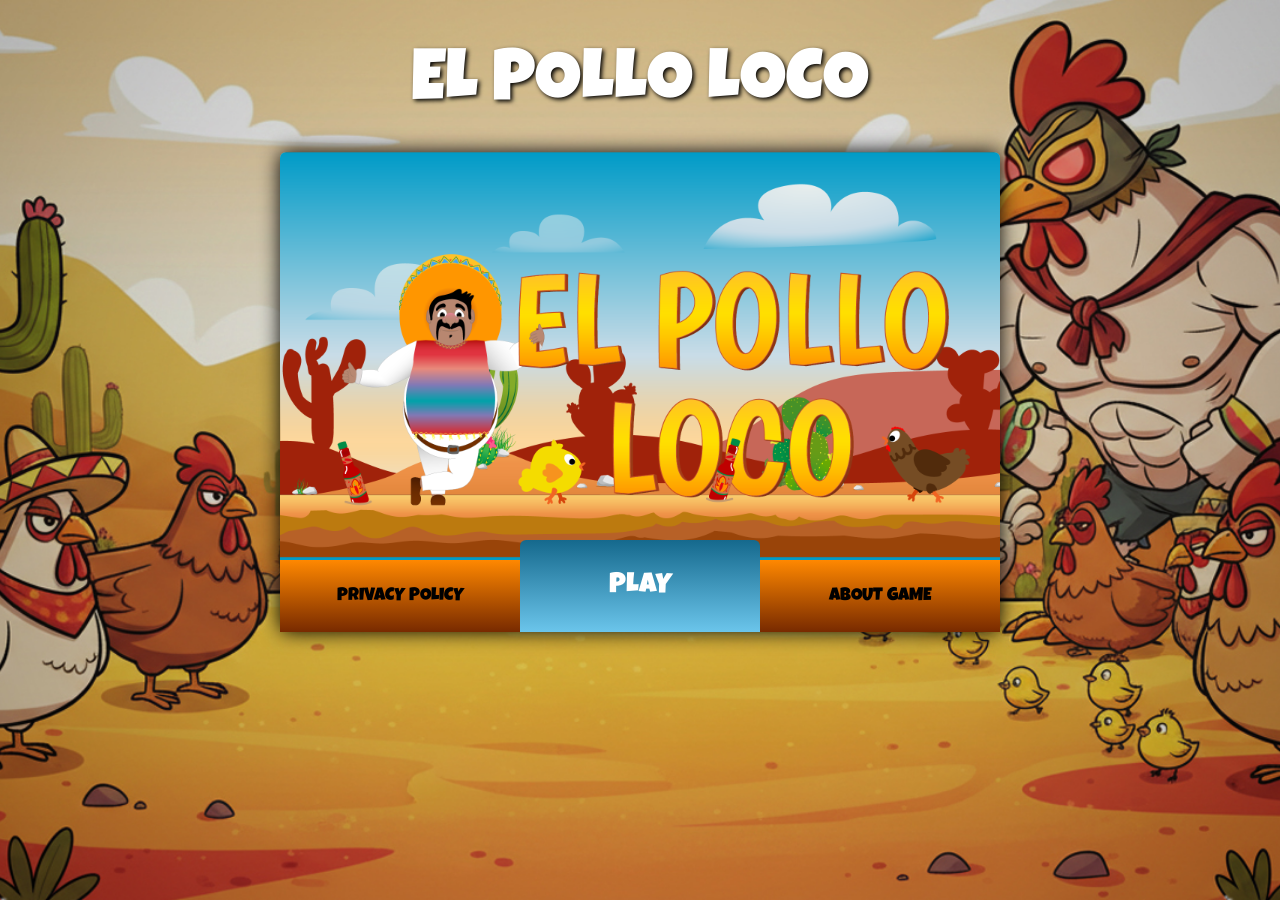
==== index.html @ ee58290f "Implement mobile layout and general responsiveness; button resizing still required" ====
<!DOCTYPE html>
<html lang="en">

<head>
  <meta charset="UTF-8" />
  <meta name="viewport" content="width=device-width, initial-scale=1.0" />
  <title>El Pollo Loco</title>
  <link rel="stylesheet" href="./styles/style.css">
  <script src="./models/drawable-object.class.js"></script>
  <script src="./models/bottle-status-bar.class.js"></script>
  <script src="./models/coins-status-bar.class.js"></script>
  <script src="./models/status-bar.class.js"></script>
  <script src="./models/endboss-status-bar.class.js"></script>
  <script src="./models/movable-object.class.js"></script>
  <script src="./models/coins-collection.class.js"></script>
  <script src="./models/bottle-collection.class.js"></script>
  <script src="./models/throwable-object.class.js"></script>
  <script src="./models/character.class.js"></script>
  <script src="./models/chicken.class.js"></script>
  <script src="./models/chicken-small.class.js"></script>
  <script src="./models/cloud.class.js"></script>
  <script src="./models/background-object.class.js"></script>
  <script src="./models/Keyboard.class.js"></script>
  <script src="./models/level.class.js"></script>
  <script src="./models/world.class.js"></script>
  <script src="./models/endboss.class.js"></script>

  <script src="./levels/level1.js"></script>
  <script src="./js/game.js"></script>
</head>

<body>

 <div id="rotationWarningBox" class="rotation-warning-box">
    Bitte das Gerät drehen
</div>

  <h1>El Pollo Loco</h1>

  <div id="menu">
    <div class="startContainer">
      <div class="start-img-bg">

        <button class="start-BTN secondery-bg"><a href="./privacy-policy.html" target="_blank"><span>privacy
              policy</span></a></button>
        <button class="start-BTN" onclick="startGame()"><span>PLAY</span></button>
        <button class="start-BTN secondery-bg"><a href="./about-game.html" target="_blank"><span>About
              Game</span></a></button>

      </div>
    </div>

  </div>

  <div id="endMenu" class="end-menu">
    <div class="end-container">
      <div class="end-img-bg">

        <button class="end-BTN" onclick="home()">Back to Home</button>
        <button class="end-BTN" onclick="startGame()">Play again</button>

      </div>
    </div>

  </div>

  <div id="lostMenu" class="lost-menu">
    <div class="lost-container">
      <div class="lost-img-bg">

        <button class="end-BTN" onclick="home()">Back to Home</button>
        <button class="end-BTN" onclick="startGame()">Play again</button>

      </div>
    </div>

  </div>

  <div id="canvas-container" class="canvas-container">

    <!-- <img src="./img/icons/reset.png" alt="restart_icon" class="restart-icon" id="restartIcon" onclick="startGame()"> -->

    <canvas class="canvas" id="canvas" width="720" height="480" style="display:none;"></canvas>

  </div>

  <!-- <div id="mobileIconsContainer" class="mobile-icons-container">
    <img class="mobile-icons m-left" src="./img/mobile_icons/left-chevron.png" alt="left">
    <img class="mobile-icons m-right" src="./img/mobile_icons/right-chevron.png" alt="right">
    <img class="mobile-icons m-jump" src="./img/mobile_icons/jump.png" alt="jump">
    <img class="mobile-icons m-bottle" src="./img/mobile_icons/bottle.png" alt="bottle">
  </div> -->


</body>
</html>
---- styles/style.css ----
@font-face {
    font-family: 'Luckiest Guy';
    src: url('../font/LuckiestGuy-Regular.ttf') format('woff2');
    font-weight: normal;
    font-style: normal;
}

*{
    font-family: 'Luckiest Guy', sans-serif;
    font-weight: 100;
}

body {
display: flex;
flex-direction: column;
align-items: center;

background-image: url(../img/BG/BG-IMAGE.jpg);
background-repeat: no-repeat;
background-size: cover;
background-position: center;
background-attachment: fixed;
min-height: 100vh;
font-family: 'Luckiest Guy', sans-serif;
}

html, body {
    margin: 0;
    padding: 0;
    overflow-x: hidden;
}

a{
    text-decoration: none;
    color: black;
    transition: all 0.25s ease-in-out;
}

a:hover{
    color: white;
}

h1 {
    color: white;
    text-shadow: 2px 2px 4px #000000;
    text-transform: uppercase;
    margin-bottom: 32px;
    font-size: 72px;
}


.startContainer {
    display: flex;
    justify-content: center;
    align-items: center;
    min-height: 90px;
}

.start-img-bg {
    display: flex;
    justify-content: space-between;
    align-items: flex-end;
    border-radius: 6px;
    box-shadow: 0px 0px 20px rgba(0, 0, 0, 1);
    width: 720px;
    height: 480px;
    background-image: url(../img/9_intro_outro_screens/start/startscreen_2.png);
    background-position: center;
    background-size: contain;
    background-position-y: 0.3px;

}


.start-BTN {
    flex: 1;
    padding-top: 32px;
    padding-bottom: 32px;
    padding-left: 28px;
    padding-right: 28px;
    border: none;
    outline: none;
    background: #29abe2;
    background: linear-gradient(180deg, rgb(21, 105, 141) 0%, rgba(107, 197, 235) 100%);
    color: rgb(255, 255, 255);
    text-transform: uppercase;
    font-weight: 100;
    font-size: 28px;
    transition: all 0.25s ease-in-out;
    display: inline-block;
    position: relative;
    overflow: hidden;
    transition: all 0.25s ease-in-out;
    border-radius: 6px 6px 0px 0px;
}

.start-BTN::after {
    content: "";
    position: absolute;
    bottom: 0;
    left: 0;
    width: 100%;
    height: 6px;
    background-color: #0087c6;
    transform: scaleX(0);
    transform-origin: bottom right;
    transition: transform 0.3s ease-in-out;
}

.start-BTN:hover::after {
    transform: scaleX(1);
    transform-origin: bottom left;
}

.start-BTN:hover {
    color: rgb(222, 222, 222);
    box-shadow: 0px 12px 24px rgba(0, 0, 0, 0.2);
    cursor: pointer;
}

.secondery-bg {
    background: #ff8800;
    background: linear-gradient(180deg, rgba(255, 136, 0, 1) 0%, rgba(120, 42, 0, 1) 100%);
    padding-top: 27px;
    padding-bottom: 27px;
    border-radius: 0px 0px 0px 0px;
    font-size: 18px;
}

.secondery-bg::after {
    background-color: #ff8800;
}


.end-menu {
    display: none;
}

.end-container {
    display: flex;
    justify-content: spa;
    align-items: center;
    min-height: 90px;
}

.end-img-bg{
    display: flex;
    justify-content: space-between;
    align-items: center;
    
    border-radius: 6px;
    box-shadow: 0px 0px 20px rgba(0, 0, 0, 1);
    width: 720px;
    height: 480px;
    background-color: #000000;
    background-image: url(../img/9_intro_outro_screens/game_over/you_won.jpg);
    background-position: center;
    background-size: cover;
    
}

.end-BTN{
    flex: 1;
    padding-top: 16px;
    padding-bottom: 16px;
    padding-left: 16px;
    padding-right: 16px;
    border: none;
    outline: none;
    margin-top: 128px;
    background: linear-gradient(180deg, rgb(36, 151, 200) 0%, rgba(107, 197, 235) 100%);
    color: rgb(255, 255, 255);
    text-transform: uppercase;
    font-weight: 100;
    font-size: 18px;
    transition: all 0.25s ease-in-out;
    display: inline-block;
    position: relative;
    overflow: hidden;
    transition: all 0.25s ease-in-out;
}

.end-BTN::after {
    content: "";
    position: absolute;
    bottom: 0;
    left: 0;
    width: 100%;
    height: 6px;
    background-color: #0087c6;
    transform: scaleX(0);
    transform-origin: bottom right;
    transition: transform 0.3s ease-in-out;
}

.end-BTN:hover::after {
    transform: scaleX(1);
    transform-origin: bottom left;
}

.end-BTN:hover {
    color: rgb(222, 222, 222);
    box-shadow: 0px 12px 24px rgba(0, 0, 0, 0.2);
    cursor: pointer;
}

.lost-menu {
    display: none;
}

.lost-container {
    display: flex;
    justify-content: spa;
    align-items: center;
    min-height: 90px;
}

.lost-img-bg{
    display: flex;
    justify-content: space-between;
    align-items: center;
    
    border-radius: 6px;
    box-shadow: 0px 0px 20px rgba(0, 0, 0, 1);
    width: 720px;
    height: 480px;
    background-color: #000000;
    background-image: url(../img/9_intro_outro_screens/game_over/you_lost.jpg);
    background-position: center;
    background-size: cover;
    
}


.restart-icon{
    display: none;
}

.canvas-container {
    position: relative;
    display: inline-block; 
}

.restart-icon{
    width: 50px;
    height: 50px;
    position: absolute;
    top: 420px;
    left: 33px;
    color: white;
    cursor: pointer;
    z-index: 10;
    transition: all 0.25s ease-in-out;
    font-size: 16px;
}

.restart-icon:hover {
    opacity: 0.7;
}

.restart-text{
    opacity: 0.7;
    background-color: #0087c6;
    padding: 3px;
    border-radius: 6px;
    font-weight: 700;
    position: absolute;
    color: rgb(0, 0, 0);
    font-size: 16px;
    z-index: 10;
    top: 443px;
    left: 63px;
}


/* .mobile-icons {
    position: absolute;
    width: 50px;
    height: 50px;
    top: 590px;
}


.m-left {
    left: 400px;
}

.m-right {
    left: 450px;
}

.m-jump {
    left: 950px;
}

.m-bottle {
    left: 1050px;
}

.mobile-icons:hover {
    opacity: 0.5;
} */

.rotation-warning-box{
    position: fixed;
    inset: 0;
    width: 100%;
    height: 100%;
    background: #000;
    color: white;
    font-size: clamp(18px, 5vw, 32px);
    display: none;
    align-items: center;
    justify-content: center;
    text-align: center;
    z-index: 9999;
    overflow: hidden;
}

canvas {
    background-color: black;
    box-shadow: 0px 0px 20px rgba(0, 0, 0, 1);
    border-radius: 6px;
    display: block;
}

@media (max-width: 720px) {
  h1 {
    display: none;
  }
}

@media (max-height: 720px) {
  h1 {
    display: none;
  }
}

@media only screen and (max-width: 720px) {
  canvas,
  .startContainer,
  .end-menu,
  .lost-menu {
    width: 100%;
  }
}

@media only screen and (max-height: 480px) {
  canvas {
    height: 100vh;
  }
}
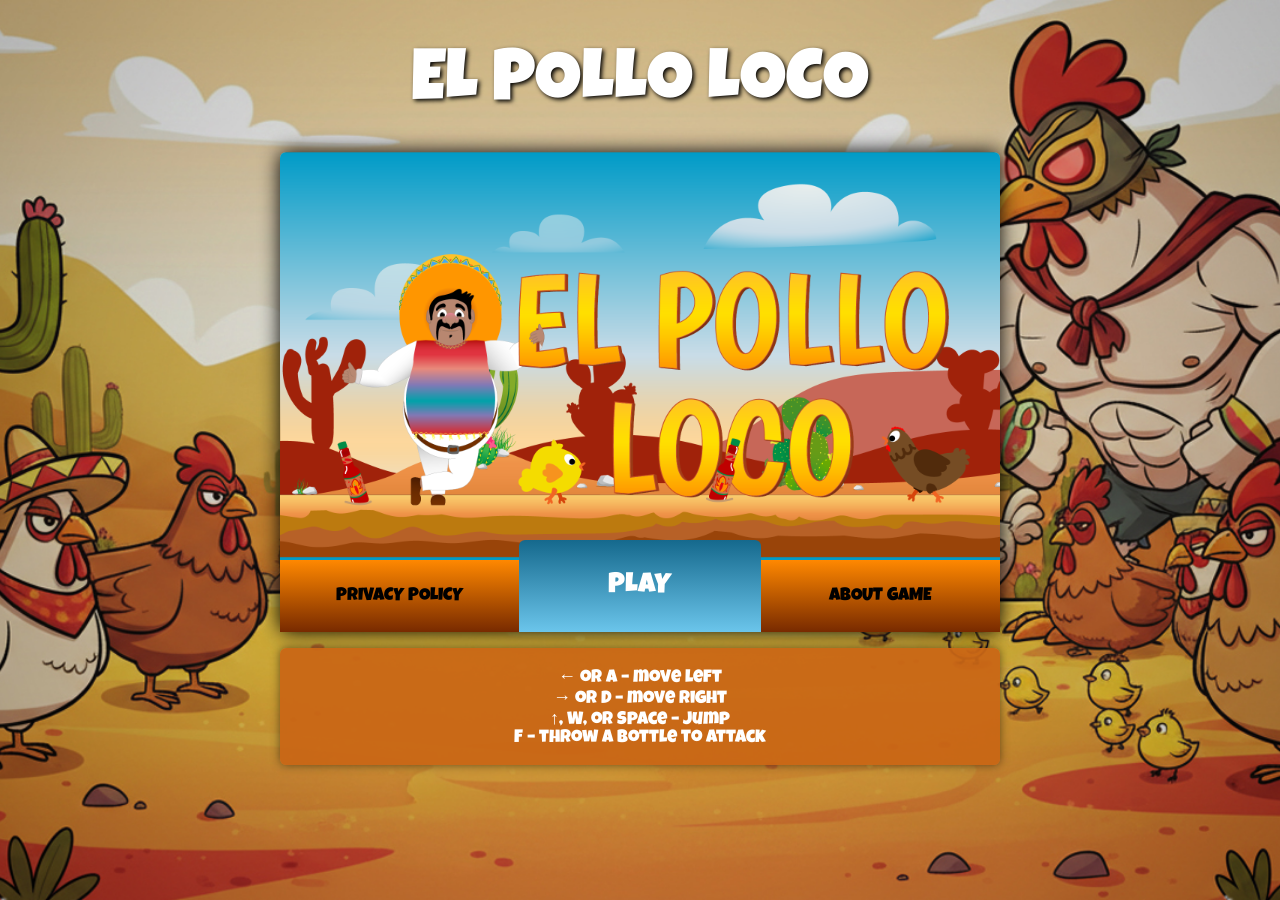
==== commit f44e8569: "Add sound options with mute/toggle controls and apply design improvements" ====
--- a/index.html
+++ b/index.html
@@ -6,6 +6,8 @@
   <meta name="viewport" content="width=device-width, initial-scale=1.0" />
   <title>El Pollo Loco</title>
   <link rel="stylesheet" href="./styles/style.css">
+  <link rel="icon" type="image/x-icon" href="/ElPolloLoco/img/icons/reset.png">
+  <script src="./models/audio.class.js"></script>
   <script src="./models/drawable-object.class.js"></script>
   <script src="./models/bottle-status-bar.class.js"></script>
   <script src="./models/coins-status-bar.class.js"></script>
@@ -31,9 +33,9 @@
 
 <body>
 
- <div id="rotationWarningBox" class="rotation-warning-box">
+  <div id="rotationWarningBox" class="rotation-warning-box">
     Bitte das Gerät drehen
-</div>
+  </div>
 
   <h1>El Pollo Loco</h1>
 
@@ -77,20 +79,33 @@
   </div>
 
   <div id="canvas-container" class="canvas-container">
-
     <!-- <img src="./img/icons/reset.png" alt="restart_icon" class="restart-icon" id="restartIcon" onclick="startGame()"> -->
 
     <canvas class="canvas" id="canvas" width="720" height="480" style="display:none;"></canvas>
-
   </div>
 
-  <!-- <div id="mobileIconsContainer" class="mobile-icons-container">
+  <div id="mobileIconsContainer" class="mobile-icons-container">
     <img class="mobile-icons m-left" src="./img/mobile_icons/left-chevron.png" alt="left">
     <img class="mobile-icons m-right" src="./img/mobile_icons/right-chevron.png" alt="right">
     <img class="mobile-icons m-jump" src="./img/mobile_icons/jump.png" alt="jump">
     <img class="mobile-icons m-bottle" src="./img/mobile_icons/bottle.png" alt="bottle">
-  </div> -->
+  </div>
 
+  <div id="controlsInfo" class="controls-info">
+    <p class="info-text">
+      ← or A – move left<br>
+      → or D – move right<br>
+      ↑, W, or Space – jump<br>
+      F – throw a bottle to attack
+    </p>
+  </div>
+
+  <div class="audio-controls-container" id="audioControllContainer">
+    <button class="toggle-mute-btn muted" id="audioToggleBTN" onclick="AudioHub.toggleMute()">
+      Sound OFF
+    </button>
+  </div>
 
 </body>
+
 </html>
--- a/styles/style.css
+++ b/styles/style.css
@@ -5,23 +5,9 @@
     font-style: normal;
 }
 
-*{
+* {
     font-family: 'Luckiest Guy', sans-serif;
     font-weight: 100;
-}
-
-body {
-display: flex;
-flex-direction: column;
-align-items: center;
-
-background-image: url(../img/BG/BG-IMAGE.jpg);
-background-repeat: no-repeat;
-background-size: cover;
-background-position: center;
-background-attachment: fixed;
-min-height: 100vh;
-font-family: 'Luckiest Guy', sans-serif;
 }
 
 html, body {
@@ -30,14 +16,17 @@
     overflow-x: hidden;
 }
 
-a{
-    text-decoration: none;
-    color: black;
-    transition: all 0.25s ease-in-out;
-}
-
-a:hover{
-    color: white;
+body {
+    display: flex;
+    flex-direction: column;
+    align-items: center;
+    background-image: url(../img/BG/BG-IMAGE.jpg);
+    background-repeat: no-repeat;
+    background-size: cover;
+    background-position: center;
+    background-attachment: fixed;
+    min-height: 100vh;
+    font-family: 'Luckiest Guy', sans-serif;
 }
 
 h1 {
@@ -48,6 +37,15 @@
     font-size: 72px;
 }
 
+a {
+    text-decoration: none;
+    color: black;
+    transition: all 0.25s ease-in-out;
+}
+
+a:hover {
+    color: white;
+}
 
 .startContainer {
     display: flex;
@@ -68,19 +66,13 @@
     background-position: center;
     background-size: contain;
     background-position-y: 0.3px;
-
-}
-
+}
 
 .start-BTN {
     flex: 1;
-    padding-top: 32px;
-    padding-bottom: 32px;
-    padding-left: 28px;
-    padding-right: 28px;
+    padding: 32px 28px;
     border: none;
     outline: none;
-    background: #29abe2;
     background: linear-gradient(180deg, rgb(21, 105, 141) 0%, rgba(107, 197, 235) 100%);
     color: rgb(255, 255, 255);
     text-transform: uppercase;
@@ -90,7 +82,6 @@
     display: inline-block;
     position: relative;
     overflow: hidden;
-    transition: all 0.25s ease-in-out;
     border-radius: 6px 6px 0px 0px;
 }
 
@@ -119,11 +110,9 @@
 }
 
 .secondery-bg {
-    background: #ff8800;
     background: linear-gradient(180deg, rgba(255, 136, 0, 1) 0%, rgba(120, 42, 0, 1) 100%);
-    padding-top: 27px;
-    padding-bottom: 27px;
-    border-radius: 0px 0px 0px 0px;
+    padding: 27px;
+    border-radius: 0px;
     font-size: 18px;
 }
 
@@ -131,7 +120,6 @@
     background-color: #ff8800;
 }
 
-
 .end-menu {
     display: none;
 }
@@ -143,11 +131,10 @@
     min-height: 90px;
 }
 
-.end-img-bg{
+.end-img-bg {
     display: flex;
     justify-content: space-between;
     align-items: center;
-    
     border-radius: 6px;
     box-shadow: 0px 0px 20px rgba(0, 0, 0, 1);
     width: 720px;
@@ -156,18 +143,14 @@
     background-image: url(../img/9_intro_outro_screens/game_over/you_won.jpg);
     background-position: center;
     background-size: cover;
-    
-}
-
-.end-BTN{
+}
+
+.end-BTN {
     flex: 1;
-    padding-top: 16px;
-    padding-bottom: 16px;
-    padding-left: 16px;
-    padding-right: 16px;
+    padding: 16px;
+    margin-top: 128px;
     border: none;
     outline: none;
-    margin-top: 128px;
     background: linear-gradient(180deg, rgb(36, 151, 200) 0%, rgba(107, 197, 235) 100%);
     color: rgb(255, 255, 255);
     text-transform: uppercase;
@@ -177,7 +160,6 @@
     display: inline-block;
     position: relative;
     overflow: hidden;
-    transition: all 0.25s ease-in-out;
 }
 
 .end-BTN::after {
@@ -215,11 +197,10 @@
     min-height: 90px;
 }
 
-.lost-img-bg{
+.lost-img-bg {
     display: flex;
     justify-content: space-between;
     align-items: center;
-    
     border-radius: 6px;
     box-shadow: 0px 0px 20px rgba(0, 0, 0, 1);
     width: 720px;
@@ -228,20 +209,18 @@
     background-image: url(../img/9_intro_outro_screens/game_over/you_lost.jpg);
     background-position: center;
     background-size: cover;
-    
-}
-
-
-.restart-icon{
+}
+
+.restart-icon {
     display: none;
 }
 
 .canvas-container {
     position: relative;
-    display: inline-block; 
-}
-
-.restart-icon{
+    display: inline-block;
+}
+
+.restart-icon {
     width: 50px;
     height: 50px;
     position: absolute;
@@ -258,7 +237,7 @@
     opacity: 0.7;
 }
 
-.restart-text{
+.restart-text {
     opacity: 0.7;
     background-color: #0087c6;
     padding: 3px;
@@ -272,36 +251,69 @@
     left: 63px;
 }
 
-
-/* .mobile-icons {
-    position: absolute;
+.mobile-icons-container {
+    position: fixed;
+    inset: 0;
+    pointer-events: none;
+    display: none;
+    z-index: 999;
+}
+
+.mobile-icons {
+    border-radius: 50px;
+    align-self: center;
     width: 50px;
     height: 50px;
-    top: 590px;
-}
-
+    pointer-events: auto;
+    position: absolute;
+    user-select: none;
+    -webkit-user-select: none;
+    -webkit-touch-callout: none;
+    user-select: none;
+    pointer-events: auto;
+    touch-action: none;
+    transition: opacity 0.2s ease-in-out, transform 0.2s ease-in-out;
+}
+
+.mobile-icons:hover {
+    opacity: 0.7;
+    transform: scale(0.95);
+}
+
+.mobile-icons:active {
+    opacity: 0.5;
+    transform: scale(0.9);
+}
 
 .m-left {
-    left: 400px;
+    bottom: 20px;
+    left: 10px;
+    background-color: rgb(248, 147, 103);
+    border: 1px solid rgb(255, 123, 0);
 }
 
 .m-right {
-    left: 450px;
+    bottom: 20px;
+    left: 70px;
+    background-color: rgb(248, 147, 103);
+    border: 1px solid rgb(255, 123, 0);
 }
 
 .m-jump {
-    left: 950px;
+    bottom: 20px;
+    right: 70px;
+    background-color: rgb(174, 214, 254);
+    border: 1px solid rgb(0, 149, 255);
 }
 
 .m-bottle {
-    left: 1050px;
-}
-
-.mobile-icons:hover {
-    opacity: 0.5;
-} */
-
-.rotation-warning-box{
+    bottom: 20px;
+    right: 10px;
+    background-color: rgb(178, 90, 90);
+    border: 1px solid red;
+}
+
+.rotation-warning-box {
     position: fixed;
     inset: 0;
     width: 100%;
@@ -324,29 +336,157 @@
     display: block;
 }
 
+.controls-info {
+    margin-top: 16px;
+    text-align: center;
+    align-self: center;
+    width: 720px;
+    background-color: rgba(201, 102, 21, 0.927);
+    color: white;
+    font-size: 18px;
+    text-align: left;
+    border-radius: 6px;
+    box-shadow: 0 0 10px rgba(0, 0, 0, 0.5);
+    max-width: 720px;
+    display: block;
+}
+
+.info-text {
+    align-self: center;
+    text-align: center;
+}
+
+.audio-controls-container {
+    display: none;
+    position: fixed;
+    bottom: 20px;
+    left: 50%;
+    transform: translateX(-50%);
+    z-index: 999;
+    display: flex;
+    justify-content: center;
+    width: 100%;
+    pointer-events: none;
+}
+
+#audioToggleBTN {
+    display: none;
+}
+
+.toggle-mute-btn {
+    pointer-events: auto;
+    padding: 12px 24px;
+    border: none;
+    border-radius: 6px;
+    font-family: 'Luckiest Guy', sans-serif;
+    font-size: 18px;
+    text-transform: uppercase;
+    cursor: pointer;
+    transition: all 0.25s ease-in-out;
+    box-shadow: 0px 4px 8px rgba(0, 0, 0, 0.3);
+    color: white;
+    min-width: 140px;
+    text-align: center;
+}
+
+.toggle-mute-btn.muted {
+    background: linear-gradient(180deg, #ff4444 0%, #cc0000 100%);
+}
+
+.toggle-mute-btn.unmuted {
+    background: linear-gradient(180deg, #44ff44 0%, #00cc00 100%);
+}
+
+.toggle-mute-btn:hover {
+    transform: translateY(-2px);
+    box-shadow: 0px 6px 12px rgba(0, 0, 0, 0.4);
+}
+
+.toggle-mute-btn:active {
+    transform: translateY(0);
+}
+
+.toggle-mute-btn.muted:hover {
+    background: linear-gradient(180deg, #ff5555 0%, #dd0000 100%);
+}
+
+.toggle-mute-btn.unmuted:hover {
+    background: linear-gradient(180deg, #55ff55 0%, #00dd00 100%);
+}
+
 @media (max-width: 720px) {
-  h1 {
-    display: none;
-  }
+    h1 {
+        display: none;
+    }
+    
+    .controls-info {
+        display: none !important;
+    }
+    
+    .info-text {
+        display: none !important;
+    }
+    
+    .audio-controls-container {
+        bottom: 90px;
+    }
+    
+    .toggle-mute-btn {
+        font-size: 16px;
+        padding: 10px 20px;
+        min-width: 120px;
+    }
+    
+    canvas,
+    .startContainer,
+    .end-menu,
+    .lost-menu {
+        width: 100%;
+    }
+}
+
+@media (max-width: 1080px) and (max-height: 720px) {
+    .controls-info {
+        display: none !important;
+    }
+    
+    .info-text {
+        display: none !important;
+    }
 }
 
 @media (max-height: 720px) {
-  h1 {
-    display: none;
-  }
-}
-
-@media only screen and (max-width: 720px) {
-  canvas,
-  .startContainer,
-  .end-menu,
-  .lost-menu {
-    width: 100%;
-  }
+    h1 {
+        display: none;
+    }
 }
 
 @media only screen and (max-height: 480px) {
-  canvas {
-    height: 100vh;
-  }
+    canvas {
+        height: 100vh;
+    }
+    
+    .audio-controls-container {
+        scale: 0.5;
+        bottom: 5px;
+        left: 50%;
+        transform: translateX(-100%);
+    }
+}
+
+@media (max-width: 480px) {
+    .audio-controls-container {
+        bottom: 80px;
+    }
+    
+    .toggle-mute-btn {
+        font-size: 14px;
+        padding: 8px 16px;
+        min-width: 100px;
+    }
+    
+    .audio-controls button {
+        font-size: 12px;
+        padding: 4px 8px;
+    }
 }
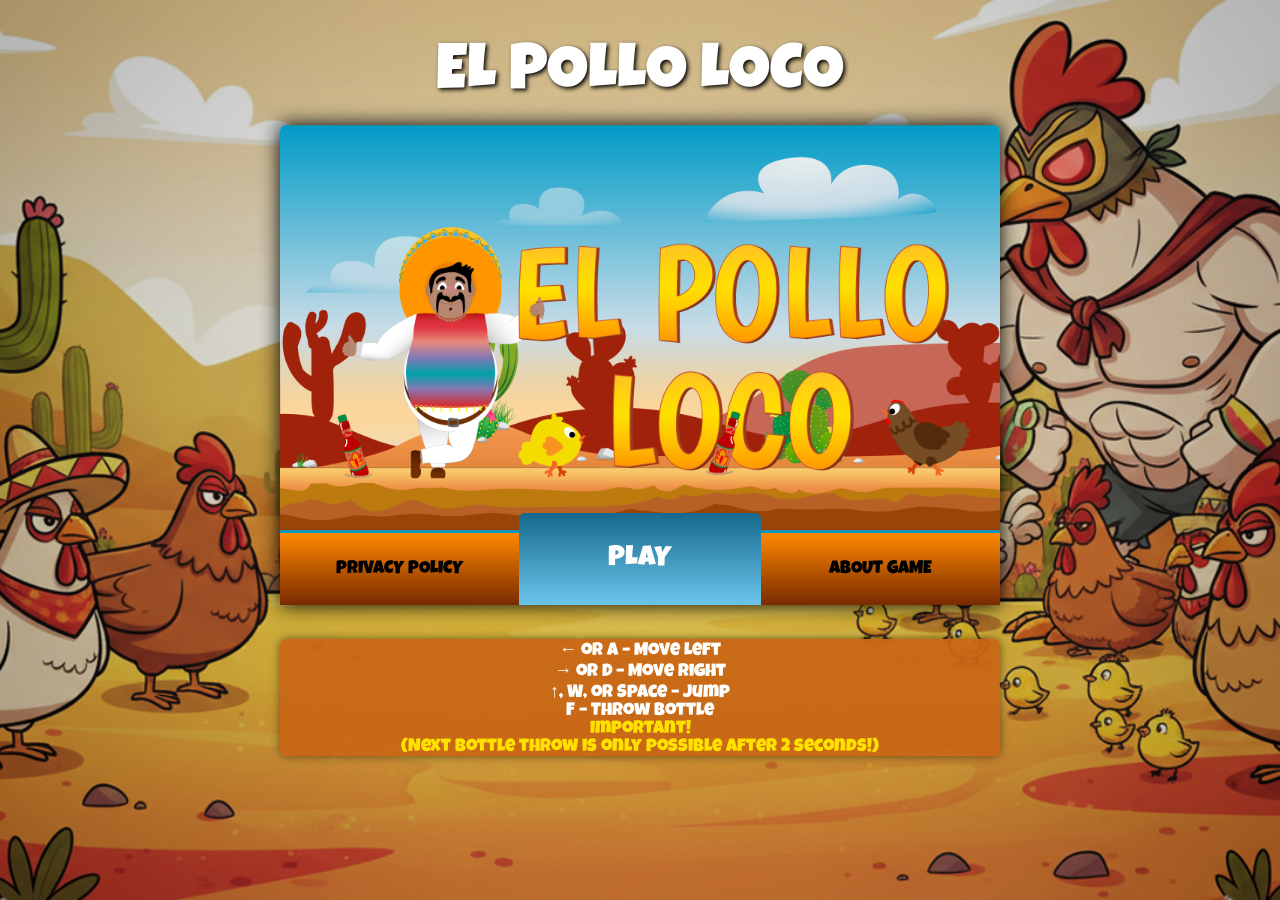
==== commit ec87d550: "Improve game logic implementation!" ====
--- a/index.html
+++ b/index.html
@@ -6,7 +6,7 @@
   <meta name="viewport" content="width=device-width, initial-scale=1.0" />
   <title>El Pollo Loco</title>
   <link rel="stylesheet" href="./styles/style.css">
-  <link rel="icon" type="image/x-icon" href="/ElPolloLoco/img/icons/reset.png">
+  <link rel="icon" type="image/x-icon" href="/ElPolloLoco/img/icons/favicon.jpg">
   <script src="./models/audio.class.js"></script>
   <script src="./models/drawable-object.class.js"></script>
   <script src="./models/bottle-status-bar.class.js"></script>
@@ -33,79 +33,74 @@
 
 <body>
 
-  <div id="rotationWarningBox" class="rotation-warning-box">
-    Bitte das Gerät drehen
-  </div>
+  <main class="content-limitation">
 
-  <h1>El Pollo Loco</h1>
+    <section id="rotationWarningBox" class="rotation-warning-box">
+      Bitte das Gerät drehen
+    </section>
 
-  <div id="menu">
-    <div class="startContainer">
-      <div class="start-img-bg">
+    <header>
+      <h1>El Pollo Loco</h1>
+    </header>
 
-        <button class="start-BTN secondery-bg"><a href="./privacy-policy.html" target="_blank"><span>privacy
-              policy</span></a></button>
-        <button class="start-BTN" onclick="startGame()"><span>PLAY</span></button>
-        <button class="start-BTN secondery-bg"><a href="./about-game.html" target="_blank"><span>About
-              Game</span></a></button>
+    <section id="menu">
+      <div class="startContainer">
+        <div class="start-img-bg">
+          <button class="start-BTN secondery-bg"><a href="./privacy-policy.html"><span>privacy policy</span></a></button>
+          <button class="start-BTN" onclick="startGame()"><span>PLAY</span></button>
+          <button class="start-BTN secondery-bg"><a href="./about-game.html"><span>About Game</span></a></button>
+        </div>
+      </div>
+    </section>
 
+    <section id="endMenu" class="end-menu">
+      <div class="end-container">
+        <div class="end-img-bg">
+          <button class="end-BTN" onclick="home()">Back to Home</button>
+          <button class="end-BTN" onclick="startGame()">Play again</button>
+        </div>
       </div>
+    </section>
+
+    <section id="lostMenu" class="lost-menu">
+      <div class="lost-container">
+        <div class="lost-img-bg">
+          <button class="end-BTN" onclick="home()">Back to Home</button>
+          <button class="end-BTN" onclick="startGame()">Play again</button>
+        </div>
+      </div>
+    </section>
+
+    <section id="canvas-container" class="canvas-container">
+      <img src="./img/icons/reset.png" alt="restart_icon" class="restart-icon" id="restartIcon" onclick="startGame()">
+      <canvas class="canvas" id="canvas" width="720" height="480" style="display:none;"></canvas>
+    </section>
+
+    <div id="mobileIconsContainer" class="mobile-icons-container">
+      <img class="mobile-icons m-left" src="./img/mobile_icons/left-chevron.png" alt="left">
+      <img class="mobile-icons m-right" src="./img/mobile_icons/right-chevron.png" alt="right">
+      <img class="mobile-icons m-jump" src="./img/mobile_icons/jump.png" alt="jump">
+      <img class="mobile-icons m-bottle" src="./img/mobile_icons/bottle.png" alt="bottle">
     </div>
 
-  </div>
+    <section id="controlsInfo" class="controls-info">
+      <p class="info-text">
+        ← or A – Move Left<br>
+        → or D – Move Right<br>
+        ↑, W, or Space – Jump<br>
+        F – Throw Bottle<br>
+        <span class="important-text-style">Important! <br>(Next bottle throw is only possible after 2 seconds!)</span>
+      </p>
+    </section>
 
-  <div id="endMenu" class="end-menu">
-    <div class="end-container">
-      <div class="end-img-bg">
+    <section class="audio-controls-container" id="audioControllContainer">
+      <button class="toggle-mute-btn muted" id="audioToggleBTN" onclick="AudioHub.toggleMute()">
+        Sound OFF
+      </button>
+    </section>
 
-        <button class="end-BTN" onclick="home()">Back to Home</button>
-        <button class="end-BTN" onclick="startGame()">Play again</button>
-
-      </div>
-    </div>
-
-  </div>
-
-  <div id="lostMenu" class="lost-menu">
-    <div class="lost-container">
-      <div class="lost-img-bg">
-
-        <button class="end-BTN" onclick="home()">Back to Home</button>
-        <button class="end-BTN" onclick="startGame()">Play again</button>
-
-      </div>
-    </div>
-
-  </div>
-
-  <div id="canvas-container" class="canvas-container">
-    <!-- <img src="./img/icons/reset.png" alt="restart_icon" class="restart-icon" id="restartIcon" onclick="startGame()"> -->
-
-    <canvas class="canvas" id="canvas" width="720" height="480" style="display:none;"></canvas>
-  </div>
-
-  <div id="mobileIconsContainer" class="mobile-icons-container">
-    <img class="mobile-icons m-left" src="./img/mobile_icons/left-chevron.png" alt="left">
-    <img class="mobile-icons m-right" src="./img/mobile_icons/right-chevron.png" alt="right">
-    <img class="mobile-icons m-jump" src="./img/mobile_icons/jump.png" alt="jump">
-    <img class="mobile-icons m-bottle" src="./img/mobile_icons/bottle.png" alt="bottle">
-  </div>
-
-  <div id="controlsInfo" class="controls-info">
-    <p class="info-text">
-      ← or A – move left<br>
-      → or D – move right<br>
-      ↑, W, or Space – jump<br>
-      F – throw a bottle to attack
-    </p>
-  </div>
-
-  <div class="audio-controls-container" id="audioControllContainer">
-    <button class="toggle-mute-btn muted" id="audioToggleBTN" onclick="AudioHub.toggleMute()">
-      Sound OFF
-    </button>
-  </div>
+  </main>
 
 </body>
 
-</html>+</html>
--- a/styles/style.css
+++ b/styles/style.css
@@ -14,7 +14,9 @@
     margin: 0;
     padding: 0;
     overflow-x: hidden;
-}
+    background: linear-gradient(180deg, rgba(255, 136, 0, 1) 0%, rgba(120, 42, 0, 1) 100%);
+}
+
 
 body {
     display: flex;
@@ -29,12 +31,15 @@
     font-family: 'Luckiest Guy', sans-serif;
 }
 
+
+
 h1 {
+    text-align: center;
     color: white;
     text-shadow: 2px 2px 4px #000000;
     text-transform: uppercase;
-    margin-bottom: 32px;
-    font-size: 72px;
+    margin-bottom: 18px;
+    font-size: 64px;
 }
 
 a {
@@ -45,6 +50,10 @@
 
 a:hover {
     color: white;
+}
+
+.important-text-style{
+    color: #ffe100;
 }
 
 .startContainer {
@@ -66,6 +75,7 @@
     background-position: center;
     background-size: contain;
     background-position-y: 0.3px;
+    max-height: 100vh;
 }
 
 .start-BTN {
@@ -143,6 +153,7 @@
     background-image: url(../img/9_intro_outro_screens/game_over/you_won.jpg);
     background-position: center;
     background-size: cover;
+    max-height: 100vh;
 }
 
 .end-BTN {
@@ -209,6 +220,7 @@
     background-image: url(../img/9_intro_outro_screens/game_over/you_lost.jpg);
     background-position: center;
     background-size: cover;
+    max-height: 100vh;
 }
 
 .restart-icon {
@@ -375,7 +387,7 @@
 
 .toggle-mute-btn {
     pointer-events: auto;
-    padding: 12px 24px;
+    padding: 6px 18px;
     border: none;
     border-radius: 6px;
     font-family: 'Luckiest Guy', sans-serif;
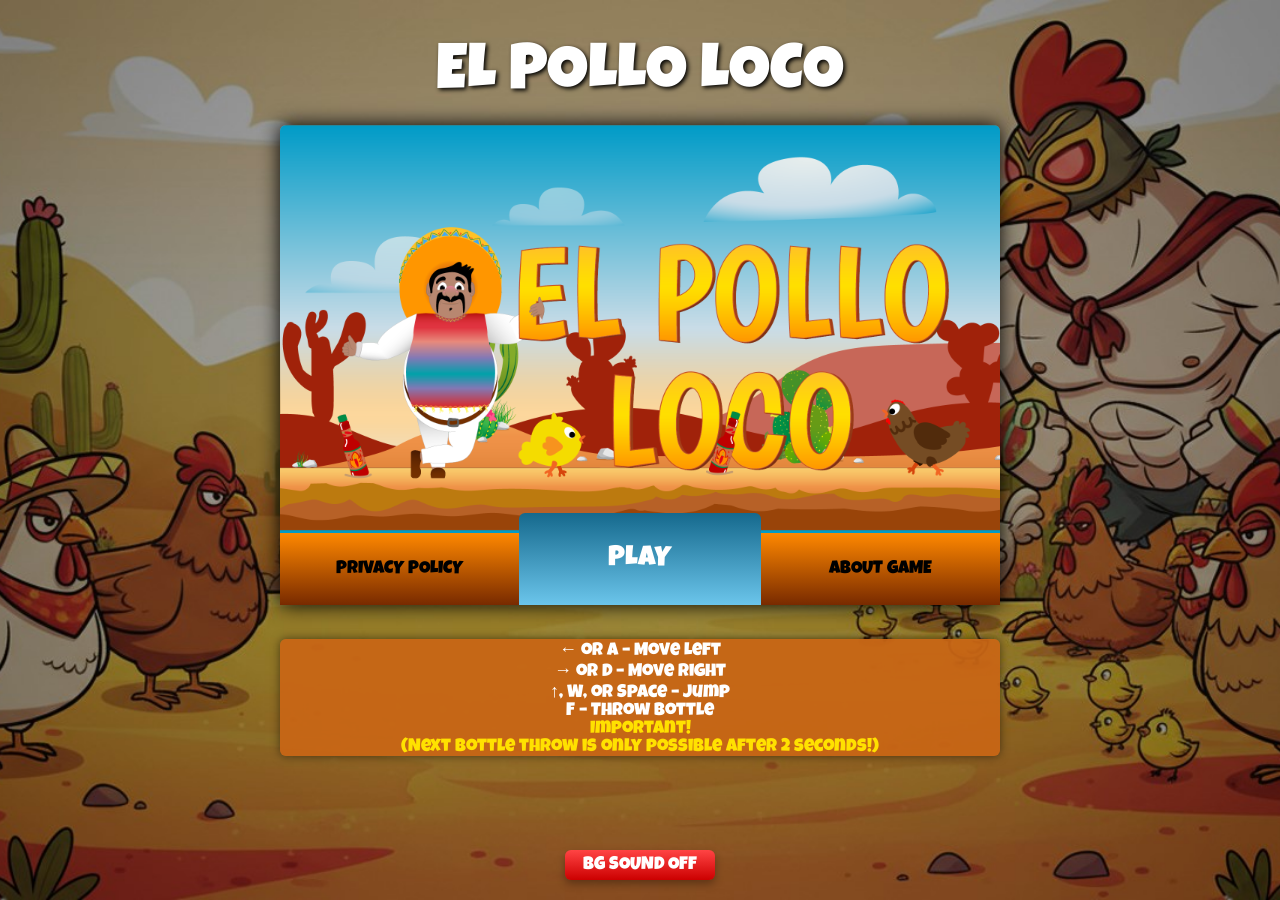
==== commit a6325c12: "Added background music toggle functionality and improved end-boss attack behavior!" ====
--- a/index.html
+++ b/index.html
@@ -97,6 +97,9 @@
       <button class="toggle-mute-btn muted" id="audioToggleBTN" onclick="AudioHub.toggleMute()">
         Sound OFF
       </button>
+      <button class="toggle-mute-btn-BG muted" id="" onclick="AudioHub.toggleMuteBG()">
+        BG Sound OFF
+      </button>
     </section>
 
   </main>
--- a/styles/style.css
+++ b/styles/style.css
@@ -5,10 +5,12 @@
     font-style: normal;
 }
 
+
 * {
     font-family: 'Luckiest Guy', sans-serif;
     font-weight: 100;
 }
+
 
 html, body {
     margin: 0;
@@ -32,7 +34,6 @@
 }
 
 
-
 h1 {
     text-align: center;
     color: white;
@@ -42,19 +43,23 @@
     font-size: 64px;
 }
 
+
 a {
     text-decoration: none;
     color: black;
     transition: all 0.25s ease-in-out;
 }
 
+
 a:hover {
     color: white;
 }
 
+
 .important-text-style{
     color: #ffe100;
 }
+
 
 .startContainer {
     display: flex;
@@ -62,6 +67,7 @@
     align-items: center;
     min-height: 90px;
 }
+
 
 .start-img-bg {
     display: flex;
@@ -77,6 +83,7 @@
     background-position-y: 0.3px;
     max-height: 100vh;
 }
+
 
 .start-BTN {
     flex: 1;
@@ -95,6 +102,7 @@
     border-radius: 6px 6px 0px 0px;
 }
 
+
 .start-BTN::after {
     content: "";
     position: absolute;
@@ -108,16 +116,19 @@
     transition: transform 0.3s ease-in-out;
 }
 
+
 .start-BTN:hover::after {
     transform: scaleX(1);
     transform-origin: bottom left;
 }
+
 
 .start-BTN:hover {
     color: rgb(222, 222, 222);
     box-shadow: 0px 12px 24px rgba(0, 0, 0, 0.2);
     cursor: pointer;
 }
+
 
 .secondery-bg {
     background: linear-gradient(180deg, rgba(255, 136, 0, 1) 0%, rgba(120, 42, 0, 1) 100%);
@@ -126,13 +137,16 @@
     font-size: 18px;
 }
 
+
 .secondery-bg::after {
     background-color: #ff8800;
 }
 
+
 .end-menu {
     display: none;
 }
+
 
 .end-container {
     display: flex;
@@ -140,6 +154,7 @@
     align-items: center;
     min-height: 90px;
 }
+
 
 .end-img-bg {
     display: flex;
@@ -155,6 +170,7 @@
     background-size: cover;
     max-height: 100vh;
 }
+
 
 .end-BTN {
     flex: 1;
@@ -173,6 +189,7 @@
     overflow: hidden;
 }
 
+
 .end-BTN::after {
     content: "";
     position: absolute;
@@ -186,10 +203,12 @@
     transition: transform 0.3s ease-in-out;
 }
 
+
 .end-BTN:hover::after {
     transform: scaleX(1);
     transform-origin: bottom left;
 }
+
 
 .end-BTN:hover {
     color: rgb(222, 222, 222);
@@ -197,9 +216,11 @@
     cursor: pointer;
 }
 
+
 .lost-menu {
     display: none;
 }
+
 
 .lost-container {
     display: flex;
@@ -207,6 +228,7 @@
     align-items: center;
     min-height: 90px;
 }
+
 
 .lost-img-bg {
     display: flex;
@@ -223,14 +245,17 @@
     max-height: 100vh;
 }
 
+
 .restart-icon {
     display: none;
 }
+
 
 .canvas-container {
     position: relative;
     display: inline-block;
 }
+
 
 .restart-icon {
     width: 50px;
@@ -245,9 +270,11 @@
     font-size: 16px;
 }
 
+
 .restart-icon:hover {
     opacity: 0.7;
 }
+
 
 .restart-text {
     opacity: 0.7;
@@ -263,6 +290,7 @@
     left: 63px;
 }
 
+
 .mobile-icons-container {
     position: fixed;
     inset: 0;
@@ -270,6 +298,7 @@
     display: none;
     z-index: 999;
 }
+
 
 .mobile-icons {
     border-radius: 50px;
@@ -287,15 +316,18 @@
     transition: opacity 0.2s ease-in-out, transform 0.2s ease-in-out;
 }
 
+
 .mobile-icons:hover {
     opacity: 0.7;
     transform: scale(0.95);
 }
 
+
 .mobile-icons:active {
     opacity: 0.5;
     transform: scale(0.9);
 }
+
 
 .m-left {
     bottom: 20px;
@@ -304,6 +336,7 @@
     border: 1px solid rgb(255, 123, 0);
 }
 
+
 .m-right {
     bottom: 20px;
     left: 70px;
@@ -311,6 +344,7 @@
     border: 1px solid rgb(255, 123, 0);
 }
 
+
 .m-jump {
     bottom: 20px;
     right: 70px;
@@ -318,12 +352,14 @@
     border: 1px solid rgb(0, 149, 255);
 }
 
+
 .m-bottle {
     bottom: 20px;
     right: 10px;
     background-color: rgb(178, 90, 90);
     border: 1px solid red;
 }
+
 
 .rotation-warning-box {
     position: fixed;
@@ -341,12 +377,14 @@
     overflow: hidden;
 }
 
+
 canvas {
     background-color: black;
     box-shadow: 0px 0px 20px rgba(0, 0, 0, 1);
     border-radius: 6px;
     display: block;
 }
+
 
 .controls-info {
     margin-top: 16px;
@@ -363,12 +401,15 @@
     display: block;
 }
 
+
 .info-text {
     align-self: center;
     text-align: center;
 }
 
+
 .audio-controls-container {
+    gap: 420px;
     display: none;
     position: fixed;
     bottom: 20px;
@@ -381,9 +422,11 @@
     pointer-events: none;
 }
 
+
 #audioToggleBTN {
     display: none;
 }
+
 
 .toggle-mute-btn {
     pointer-events: auto;
@@ -401,30 +444,86 @@
     text-align: center;
 }
 
+
 .toggle-mute-btn.muted {
     background: linear-gradient(180deg, #ff4444 0%, #cc0000 100%);
 }
 
+
 .toggle-mute-btn.unmuted {
     background: linear-gradient(180deg, #44ff44 0%, #00cc00 100%);
 }
+
 
 .toggle-mute-btn:hover {
     transform: translateY(-2px);
     box-shadow: 0px 6px 12px rgba(0, 0, 0, 0.4);
 }
 
+
 .toggle-mute-btn:active {
     transform: translateY(0);
 }
 
+
 .toggle-mute-btn.muted:hover {
     background: linear-gradient(180deg, #ff5555 0%, #dd0000 100%);
 }
 
+
 .toggle-mute-btn.unmuted:hover {
     background: linear-gradient(180deg, #55ff55 0%, #00dd00 100%);
 }
+
+
+.toggle-mute-btn-BG {
+    pointer-events: auto;
+    padding: 6px 18px;
+    border: none;
+    border-radius: 6px;
+    font-family: 'Luckiest Guy', sans-serif;
+    font-size: 18px;
+    text-transform: uppercase;
+    cursor: pointer;
+    transition: all 0.25s ease-in-out;
+    box-shadow: 0px 4px 8px rgba(0, 0, 0, 0.3);
+    color: white;
+    min-width: 140px;
+    text-align: center;
+}
+
+
+.toggle-mute-btn-BG.muted {
+    background: linear-gradient(180deg, #ff4444 0%, #cc0000 100%);
+}
+
+
+.toggle-mute-btn-BG.unmuted {
+    background: linear-gradient(180deg, #44ff44 0%, #00cc00 100%);
+}
+
+
+.toggle-mute-btn-BG:hover {
+    transform: translateY(-2px);
+    box-shadow: 0px 6px 12px rgba(0, 0, 0, 0.4);
+}
+
+
+.toggle-mute-btn-BG:active {
+    transform: translateY(0);
+}
+
+
+.toggle-mute-btn-BG.muted:hover {
+    background: linear-gradient(180deg, #ff5555 0%, #dd0000 100%);
+}
+
+
+.toggle-mute-btn-BG.unmuted:hover {
+    background: linear-gradient(180deg, #55ff55 0%, #00dd00 100%);
+}
+
+
 
 @media (max-width: 720px) {
     h1 {
@@ -457,6 +556,7 @@
     }
 }
 
+
 @media (max-width: 1080px) and (max-height: 720px) {
     .controls-info {
         display: none !important;
@@ -472,6 +572,7 @@
         display: none;
     }
 }
+
 
 @media only screen and (max-height: 480px) {
     canvas {
@@ -486,6 +587,7 @@
     }
 }
 
+
 @media (max-width: 480px) {
     .audio-controls-container {
         bottom: 80px;
@@ -501,4 +603,4 @@
         font-size: 12px;
         padding: 4px 8px;
     }
-}+}
